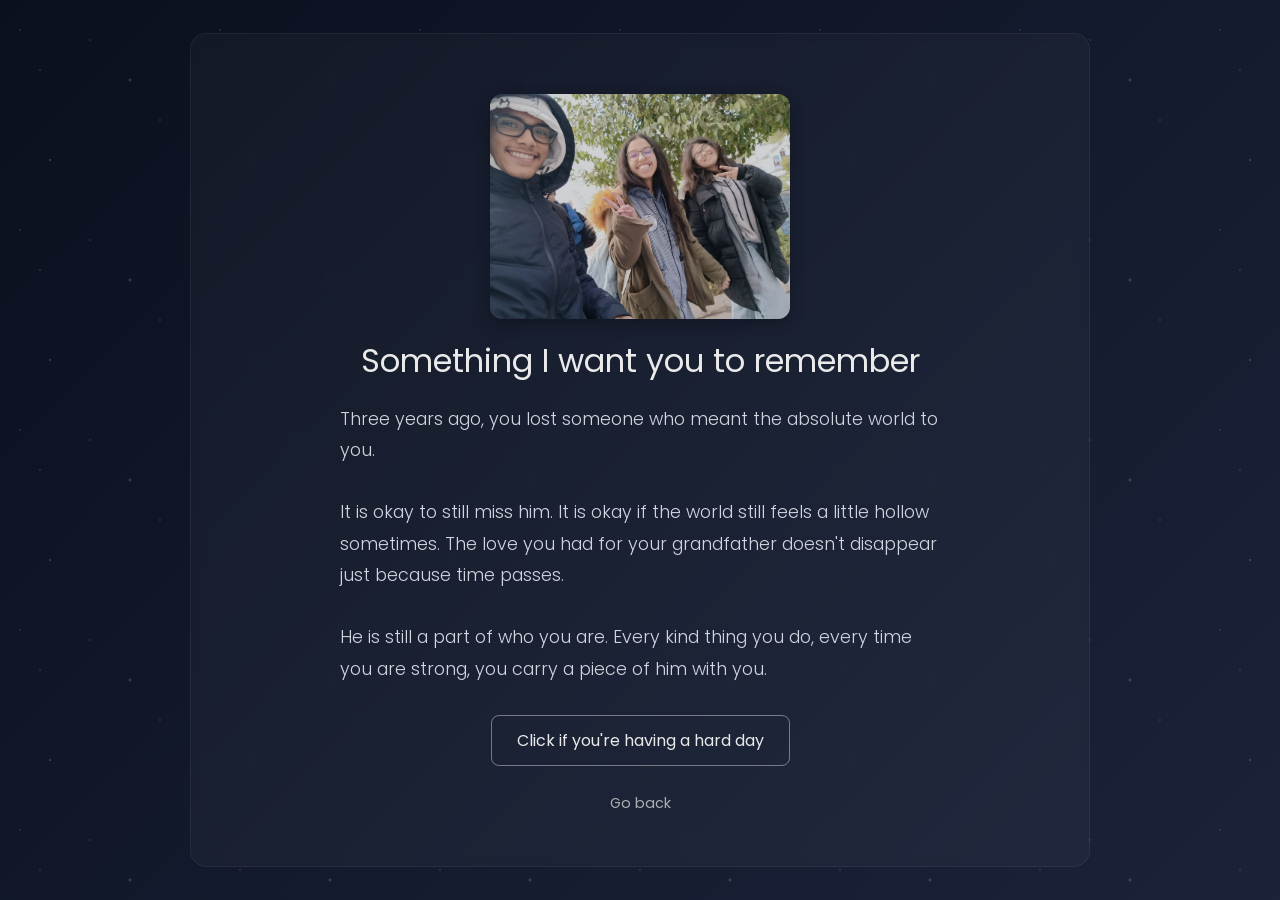
==== message1.html @ 1cd5200f "Add files via upload" ====
<!DOCTYPE html>
<html lang="en">
<head>
    <meta charset="UTF-8">
    <meta name="viewport" content="width=device-width, initial-scale=1.0">
    <title>Something to remember</title>
    <link rel="stylesheet" href="style.css">
</head>
<body>
    <div class="container">
        <div class="image-wrapper">
            <img src="WhatsApp Image 2026-04-19 at 6.00.00 PM (1).jpeg" alt="Memory" class="memory-image">
        </div>
        <h1>Something I want you to remember</h1>
        <div class="message-text">
            <p>Three years ago, you lost someone who meant the absolute world to you.</p>
            <p>It is okay to still miss him. It is okay if the world still feels a little hollow sometimes.
                 The love you had for your grandfather doesn't disappear just because time passes.</p>
            <p>He is still a part of who you are. Every kind thing you do, every time you are strong,
                 you carry a piece of him with you.</p>
        </div>
        
        <div class="btn-col">
            <button onclick="showModal()">Click if you're having a hard day</button>

            <a href="choice.html" class="btn" style="font-size: 0.9em; opacity: 0.7; border: none;">Go back</a>
        </div>
    </div>

    <!-- The soothing popup overlay -->
    <div class="modal-overlay" id="comfort-modal" onclick="closeModal()">
        <div class="modal-content" onclick="event.stopPropagation()">
            <p>Take a deep breath.</p>
            <p>You have survived 100% of your hardest days so far. I am so deeply proud of the person you are becoming.</p>
            <button onclick="closeModal()">Close</button>
        </div>
    </div>

    <script src="script.js"></script>
</body>
</html>
---- style.css ----
/* style.css */
@import url('https://fonts.googleapis.com/css2?family=Poppins:wght@300;400;500&display=swap');

/* --- Base & Reset --- */
* {
    margin: 0;
    padding: 0;
    box-sizing: border-box;
}

body {
    font-family: 'Poppins', sans-serif;
    /* Soft dark night sky gradient */
    background: linear-gradient(135deg, #0b101e 0%, #1a233a 100%);
    color: #eaeaea; /* Soft off-white for emotional, gentle reading */
    min-height: 100vh;
    display: flex;
    justify-content: center;
    align-items: center;
    /* Subtle fade in when pages load */
    animation: fadeIn 1.5s ease-in-out;
}

/* Background "Stars" effect via radial-gradient for a simple, code-only starry night */
body::before {
    content: "";
    position: absolute;
    top: 0; left: 0; width: 100%; height: 100%;
    background-image: 
        radial-gradient(1px 1px at 20px 30px, #ffffff, rgba(0,0,0,0)),
        radial-gradient(1px 1px at 40px 70px, #ffffff, rgba(0,0,0,0)),
        radial-gradient(1.5px 1.5px at 50px 160px, #ffffff, rgba(0,0,0,0)),
        radial-gradient(1px 1px at 90px 40px, #ffffff, rgba(0,0,0,0)),
        radial-gradient(2px 2px at 130px 80px, rgba(255,255,255,0.8), rgba(0,0,0,0)),
        radial-gradient(1px 1px at 160px 120px, #ffffff, rgba(0,0,0,0));
    background-repeat: repeat;
    background-size: 200px 200px;
    opacity: 0.3; /* Keep it subtle */
    z-index: -1; /* Keep it behind text */
}

/* --- Layout --- */
.container {
    max-width: 900px;
    width: 90%;
    margin: 0 auto;
    text-align: center;
    padding: 40px;
    /* Subtle glass-like container, very gentle */
    background: rgba(255, 255, 255, 0.03);
    border-radius: 16px;
    border: 1px solid rgba(255, 255, 255, 0.05);
    backdrop-filter: blur(5px);
}

/* --- Typography --- */
h1 {
    font-size: 2rem;
    font-weight: 400;
    margin-bottom: 20px;
    line-height: 1.4;
}

p {
    font-size: 1.1rem;
    font-weight: 300;
    line-height: 1.8; /* Generous line height for breathing room */
    margin-bottom: 30px;
    color: #d1d5df;
}

.message-text {
    font-size: 1.15rem;
    text-align: left; /* Reading long text is often better left-aligned */
    margin: 0 auto 30px auto;
    max-width: 600px;
}

/* --- Inputs & Buttons --- */
input[type="password"],
input[type="text"] {
    width: 250px;
    padding: 12px 20px;
    margin-bottom: 20px;
    border: 1px solid rgba(255, 255, 255, 0.2);
    border-radius: 8px;
    background: rgba(0, 0, 0, 0.2);
    color: white;
    font-family: inherit;
    font-size: 1rem;
    text-align: center;
    outline: none;
    transition: border-color 0.3s;
}

input[type="password"]:focus,
input[type="text"]:focus {
    border-color: rgba(255, 255, 255, 0.6);
}

.btn-group {
    display: flex;
    justify-content: center;
    gap: 15px;
    flex-wrap: wrap;
    margin-top: 20px;
}

.btn-col {
    display: flex;
    flex-direction: column;
    align-items: center;
    gap: 15px;
}

button, .btn {
    display: inline-block;
    padding: 12px 25px;
    background: transparent;
    color: #eaeaea;
    border: 1px solid rgba(255, 255, 255, 0.4);
    border-radius: 8px;
    font-family: inherit;
    font-size: 1rem;
    cursor: pointer;
    text-decoration: none;
    transition: all 0.3s ease;
}

button:hover, .btn:hover {
    background: rgba(255, 255, 255, 0.1);
    border-color: rgba(255, 255, 255, 0.8);
    /* Soft glow */
    box-shadow: 0 0 15px rgba(255, 255, 255, 0.1);
}

/* --- Images --- */
.image-wrapper {
    margin: 20px auto;
    max-width: 300px;
    border-radius: 12px;
    overflow: hidden;
    box-shadow: 0 4px 15px rgba(0,0,0,0.3);
}

.memory-image {
    width: 100%;
    height: auto;
    display: block;
    object-fit: cover;
    opacity: 0.8;
    transition: opacity 0.3s ease;
}

.memory-image:hover {
    opacity: 1;
}

/* --- Utilities & Specific Elements --- */
.hidden {
    display: none !important;
}

#error-msg {
    color: #ffb3b3;
    font-size: 0.9rem;
    margin-top: -10px;
    margin-bottom: 15px;
    opacity: 0.8;
}

#rejection-msg {
    margin-top: 20px;
    font-style: italic;
    color: #a0a5b5;
}

/* --- Modal Overlay for Comforting Messages --- */
.modal-overlay {
    position: fixed;
    top: 0; left: 0; width: 100%; height: 100%;
    background: rgba(0,0,0,0.7);
    display: flex;
    justify-content: center;
    align-items: center;
    z-index: 1000;
    /* Gentle entry */
    opacity: 0;
    visibility: hidden;
    transition: opacity 0.4s ease;
}

.modal-overlay.active {
    opacity: 1;
    visibility: visible;
}

.modal-content {
    background: #1a233a;
    padding: 40px;
    border-radius: 12px;
    max-width: 500px;
    width: 90%;
    text-align: center;
    border: 1px solid rgba(255,255,255,0.1);
}

.modal-content p {
    margin-bottom: 25px;
    font-size: 1.1rem;
}

/* --- Animations --- */
@keyframes fadeIn {
    from { opacity: 0; transform: translateY(10px); }
    to { opacity: 1; transform: translateY(0); }
}
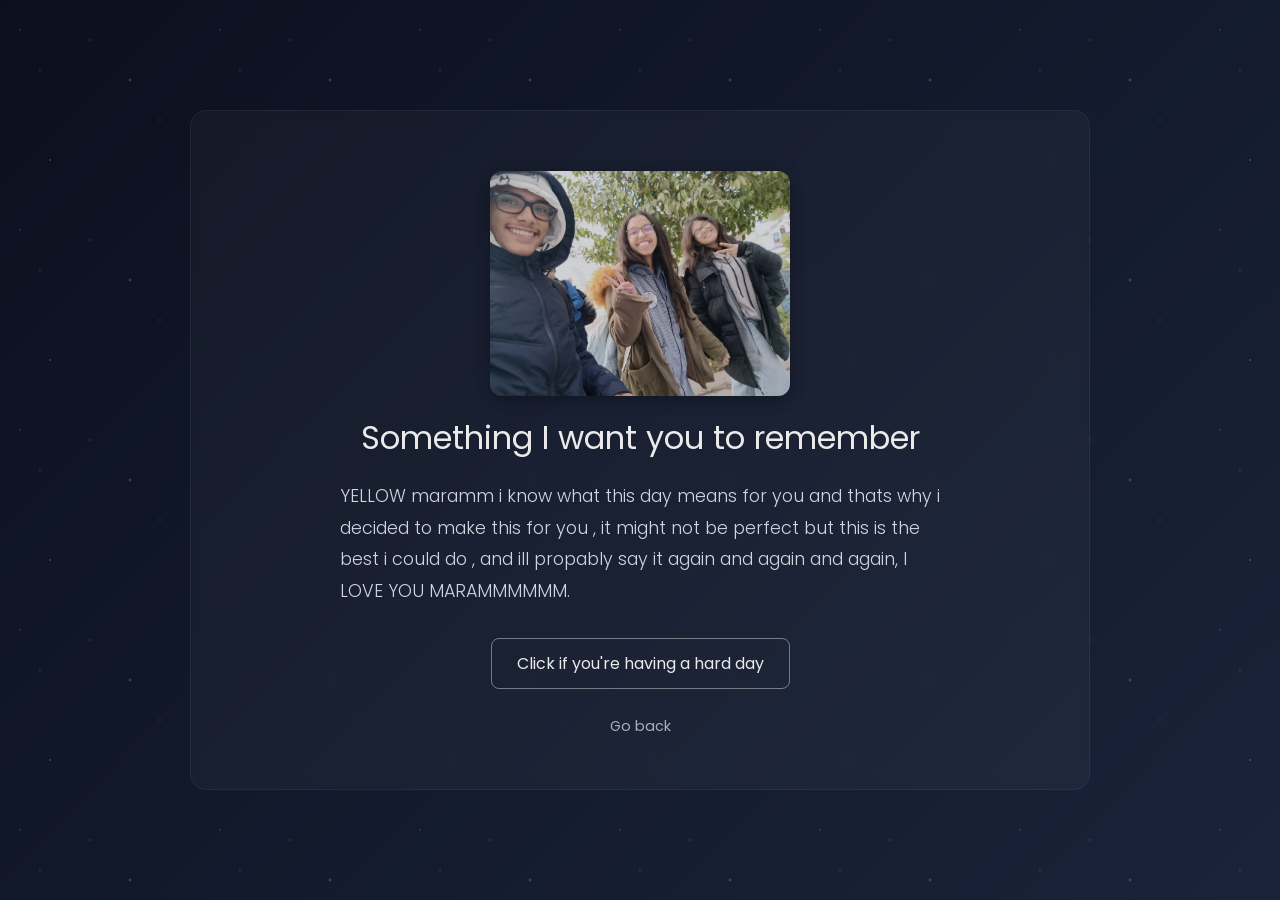
==== commit 8c7ecf66: "Update message1.html" ====
--- a/message1.html
+++ b/message1.html
@@ -13,11 +13,8 @@
         </div>
         <h1>Something I want you to remember</h1>
         <div class="message-text">
-            <p>Three years ago, you lost someone who meant the absolute world to you.</p>
-            <p>It is okay to still miss him. It is okay if the world still feels a little hollow sometimes.
-                 The love you had for your grandfather doesn't disappear just because time passes.</p>
-            <p>He is still a part of who you are. Every kind thing you do, every time you are strong,
-                 you carry a piece of him with you.</p>
+            <p>YELLOW maramm i know what this day means for you and thats why i decided to make this for you , it might not be perfect 
+                but this is the best i could do , and ill propably say it again and again and again, I LOVE YOU MARAMMMMMM.</p>
         </div>
         
         <div class="btn-col">
--- a/style.css
+++ b/style.css
@@ -178,7 +178,7 @@
 /* --- Modal Overlay for Comforting Messages --- */
 .modal-overlay {
     position: fixed;
-    top: 0; left: 0; width: 100%; height: 100%;
+    top: 0; left: 0; width: 100%; height: 151%;
     background: rgba(0,0,0,0.7);
     display: flex;
     justify-content: center;
